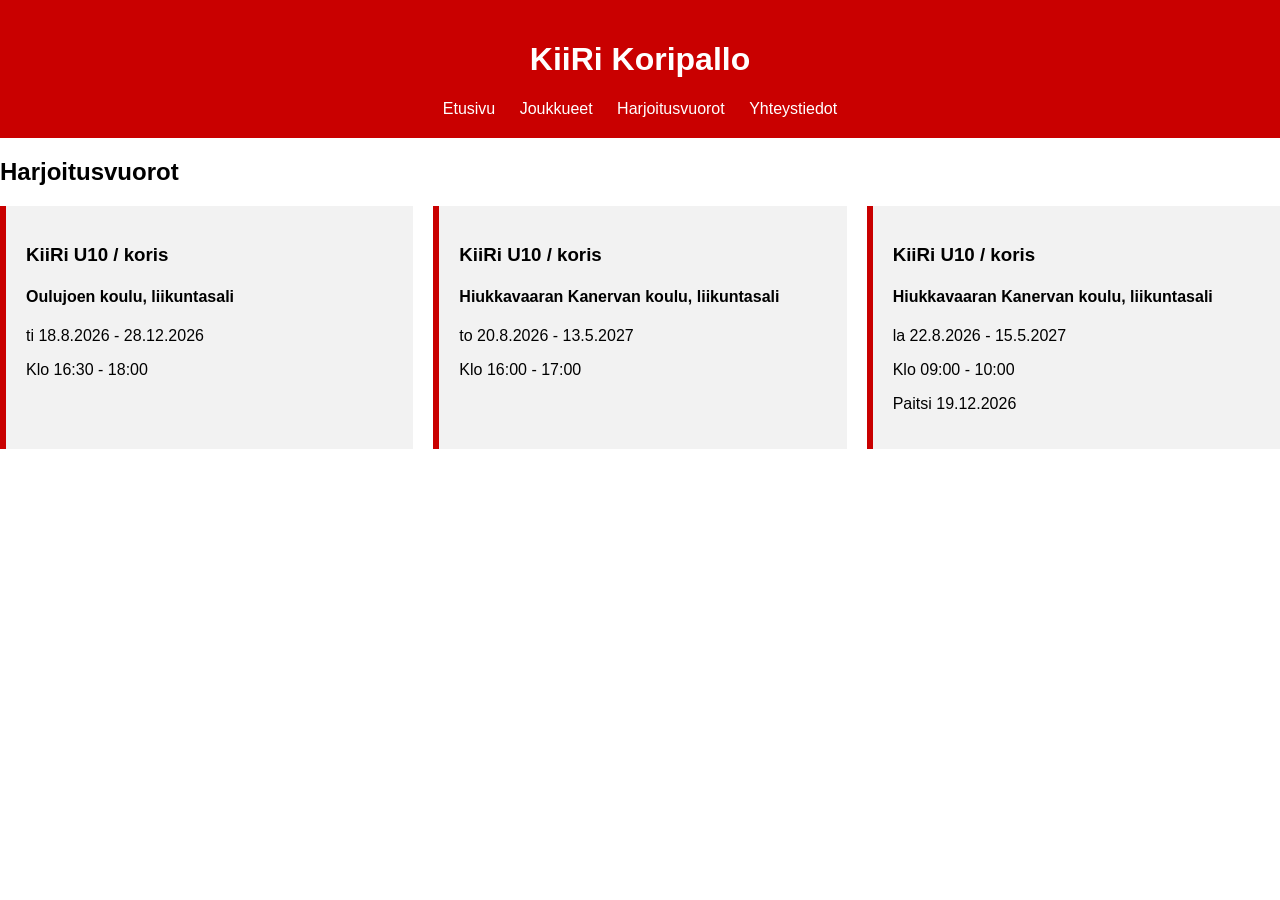
==== harjoitusvuorot.html @ effe3023 "Update harjoitusvuorot.html" ====
<!DOCTYPE html>
<html lang="fi">

<head>
    <meta charset="UTF-8">
    <meta name="viewport" content="width=device-width, initial-scale=1.0">
    <title>Harjoitusvuorot - KiiRi Koripallo</title>

    <link rel="stylesheet" href="style.css">
</head>

<body>

<header>
    <h1>KiiRi Koripallo</h1>

    <nav>
        <a href="index.html">Etusivu</a>
     <a href="joukkueet.html">Joukkueet</a>
        <a href="harjoitusvuorot.html">Harjoitusvuorot</a>
        <a href="yhteystiedot.html">Yhteystiedot</a>
    </nav>
</header>


<main>

<h2>Harjoitusvuorot</h2>

<section class="kortit">

    
 <div class="kortti">
            <h3>KiiRi U10 / koris</h3>
            <h4>Oulujoen koulu, liikuntasali</h4>
            <p>ti 18.8.2026 - 28.12.2026</p>
            <p>Klo 16:30 - 18:00</p>
        </div>

        <div class="kortti">
            <h3>KiiRi U10 / koris</h3>
            <h4>Hiukkavaaran Kanervan koulu, liikuntasali</h4>
            <p>to 20.8.2026 - 13.5.2027</p>
            <p>Klo 16:00 - 17:00</p>
        </div>
    
    <div class="kortti">
        <h3>KiiRi U10 / koris</h3>
        <h4>Hiukkavaaran Kanervan koulu, liikuntasali</h4>
        <p>la 22.8.2026 - 15.5.2027</p>
        <p>Klo 09:00 - 10:00</p>
        <p>Paitsi 19.12.2026</p>
    </div>
</section>

</main>

</body>
</html>
---- style.css ----
body {
    margin: 0;
    font-family: Arial, sans-serif;
}

header {
    background: #c90000;
    color: white;
    padding: 20px;
    text-align: center;
}

nav a {
    color: white;
    text-decoration: none;
    margin: 0 10px;
}
@media (max-width: 600px) {

    nav a {
        display: block;
        margin: 15px;
    }

}
.hero {
    background: #111;
    color: white;
    padding: 60px 20px;
    text-align: center;
}

.hero a {
    display: inline-block;
    background: #c90000;
    color: white;
    padding: 12px 25px;
    text-decoration: none;
    margin-top: 20px;
}
.vuorot {
    padding: 40px 20px;
}

.kortit {
    display: flex;
    gap: 20px;
    flex-wrap: wrap;
}

.kortti {
    background: #f2f2f2;
    border-left: 6px solid #c90000;
    padding: 20px;
    flex: 1;
    min-width: 250px;
}
header img {
    width: 120px;
}
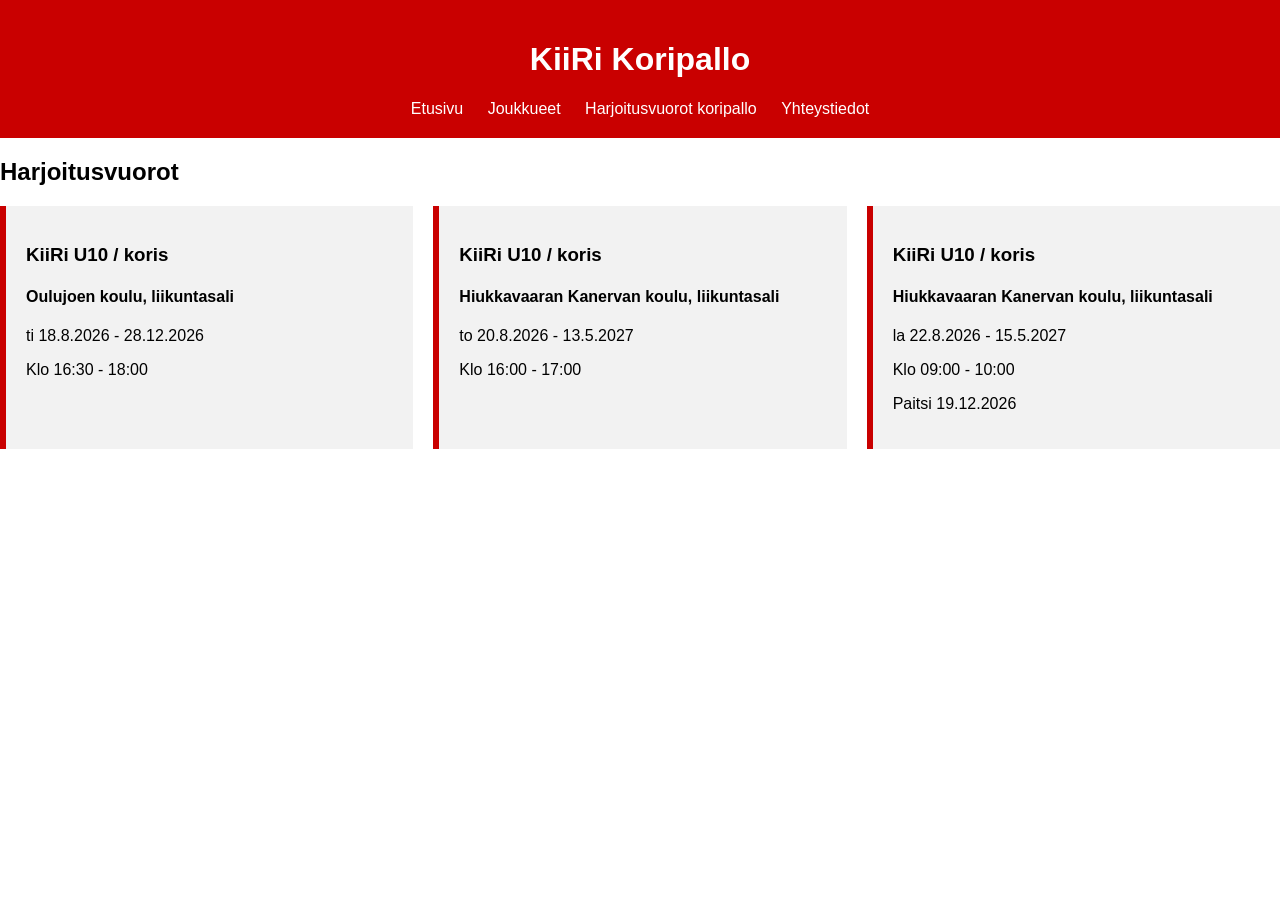
==== commit fcc12272: "Update harjoitusvuorot.html" ====
--- a/harjoitusvuorot.html
+++ b/harjoitusvuorot.html
@@ -17,7 +17,7 @@
     <nav>
         <a href="index.html">Etusivu</a>
      <a href="joukkueet.html">Joukkueet</a>
-        <a href="harjoitusvuorot.html">Harjoitusvuorot</a>
+        <a href="harjoitusvuorot.html">Harjoitusvuorot koripallo</a>
         <a href="yhteystiedot.html">Yhteystiedot</a>
     </nav>
 </header>
--- a/style.css
+++ b/style.css
@@ -24,10 +24,42 @@
 
 }
 .hero {
-    background: #111;
+    background-image: url("images/kiirimestari2026.jpg");
+    background-size: cover;
+    background-position: center top;
+    
+    min-height: 500px;
+
+    display: flex;
+    flex-direction: column;
+    justify-content: center;
+    align-items: center;
+
     color: white;
-    padding: 60px 20px;
     text-align: center;
+
+    padding: 40px;
+}
+
+.hero-text {
+    position: absolute;
+
+    text-align: center;
+    color: black;
+    margin-bottom: 10px;
+}
+
+.hero-text h2 {
+    font-size: 3rem;
+    margin: 0;
+
+    text-shadow: 3px 3px 10px black;
+}
+
+.hero-text p {
+    font-size: 1.4rem;
+
+    text-shadow: 3px 3px 10px black;
 }
 
 .hero a {
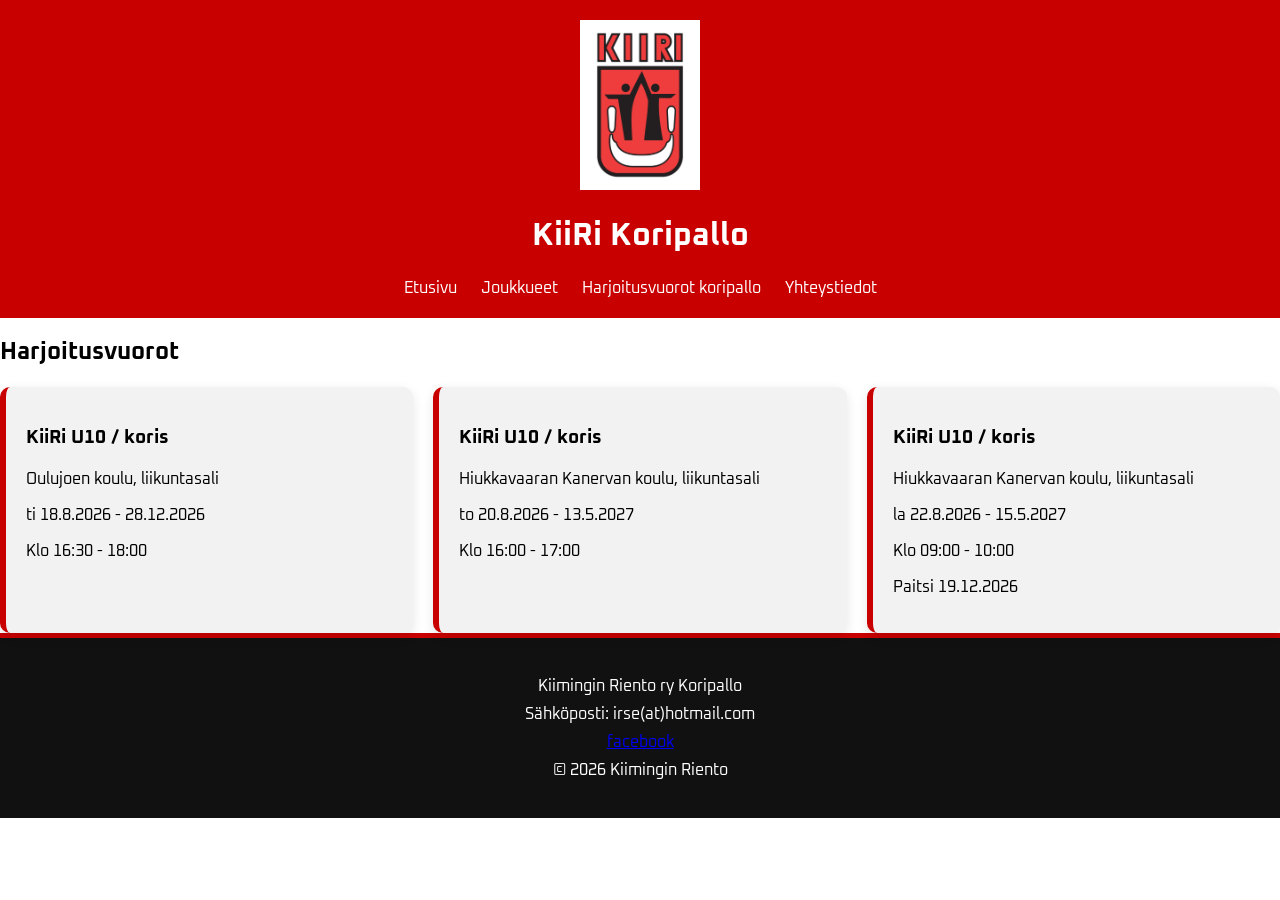
==== commit f9ec0cae: "Update harjoitusvuorot.html" ====
--- a/harjoitusvuorot.html
+++ b/harjoitusvuorot.html
@@ -4,7 +4,11 @@
 <head>
     <meta charset="UTF-8">
     <meta name="viewport" content="width=device-width, initial-scale=1.0">
-    <title>Harjoitusvuorot - KiiRi Koripallo</title>
+    <link rel="preconnect" href="https://fonts.googleapis.com">
+<link rel="preconnect" href="https://fonts.gstatic.com" crossorigin>
+
+<link href="https://fonts.googleapis.com/css2?family=Oxanium:wght@400;600;700&display=swap" rel="stylesheet">
+    <title>Harjoitusvuorot - Kiimingin Riento KiiRi Koripallo</title>
 
     <link rel="stylesheet" href="style.css">
 </head>
@@ -12,6 +16,7 @@
 <body>
 
 <header>
+ <img src="images/Kiirilogo.jpg" alt="Kiimingin Riento KiiRi logo">
     <h1>KiiRi Koripallo</h1>
 
     <nav>
@@ -32,21 +37,21 @@
     
  <div class="kortti">
             <h3>KiiRi U10 / koris</h3>
-            <h4>Oulujoen koulu, liikuntasali</h4>
+            <p>Oulujoen koulu, liikuntasali</p>
             <p>ti 18.8.2026 - 28.12.2026</p>
             <p>Klo 16:30 - 18:00</p>
         </div>
 
         <div class="kortti">
             <h3>KiiRi U10 / koris</h3>
-            <h4>Hiukkavaaran Kanervan koulu, liikuntasali</h4>
+            <p>Hiukkavaaran Kanervan koulu, liikuntasali</p>
             <p>to 20.8.2026 - 13.5.2027</p>
             <p>Klo 16:00 - 17:00</p>
         </div>
     
     <div class="kortti">
         <h3>KiiRi U10 / koris</h3>
-        <h4>Hiukkavaaran Kanervan koulu, liikuntasali</h4>
+        <p>Hiukkavaaran Kanervan koulu, liikuntasali</p>
         <p>la 22.8.2026 - 15.5.2027</p>
         <p>Klo 09:00 - 10:00</p>
         <p>Paitsi 19.12.2026</p>
@@ -54,6 +59,12 @@
 </section>
 
 </main>
+<footer>
+    <p>Kiimingin Riento ry Koripallo</p>
+    <p>Sähköposti: irse(at)hotmail.com</p>
+      <p><a href="https://www.facebook.com/groups/352623054833105/" target="_blank" rel="noopener">facebook</a></p>
+    <p>© 2026 Kiimingin Riento</p>
+</footer>
 
 </body>
 </html>
--- a/style.css
+++ b/style.css
@@ -1,6 +1,6 @@
 body {
     margin: 0;
-    font-family: Arial, sans-serif;
+    font-family: "Oxanium", sans-serif;
 }
 
 header {
@@ -32,7 +32,7 @@
 
     display: flex;
     flex-direction: column;
-    justify-content: center;
+    justify-content: flex-end;
     align-items: center;
 
     color: white;
@@ -41,8 +41,26 @@
     padding: 40px;
 }
 
+.joukkue {
+    background-image: url("images/huddle.jpg");
+    background-size: cover;
+    background-position: center top;
+    
+    min-height: 350px;
+
+    display: flex;
+    flex-direction: column;
+    justify-content: flex-end;
+    align-items: center;
+
+    color: white;
+    text-align: center;
+
+    padding: 40px;
+}
+
+
 .hero-text {
-    position: absolute;
 
     text-align: center;
     color: black;
@@ -53,13 +71,13 @@
     font-size: 3rem;
     margin: 0;
 
-    text-shadow: 3px 3px 10px black;
+    text-shadow: 8px 8px 8px white;
 }
 
 .hero-text p {
     font-size: 1.4rem;
 
-    text-shadow: 3px 3px 10px black;
+    text-shadow: 8px 8px 5px white;
 }
 
 .hero a {
@@ -81,12 +99,84 @@
 }
 
 .kortti {
-    background: #f2f2f2;
+     background: #f2f2f2;
     border-left: 6px solid #c90000;
+    border-radius: 10px;
     padding: 20px;
+    box-shadow: 0 4px 12px rgba(0,0,0,0.1);
     flex: 1;
     min-width: 250px;
 }
+.toiminta-kuva {
+    width: 100%;
+    max-width: 700px;
+    height: auto;
+    border-radius: 8px;
+}
+.logo {
+    width: 200px;
+    height: auto;
+}
+
+footer {
+    background: #111;
+    border-top: 5px solid #c90000;
+    color: white;
+    text-align: center;
+    padding: 30px 20px;
+}
+
+footer p {
+    margin: 8px 0;
+}
+
+.uutinen img {
+    width: 100%;
+    height: 200px;
+    object-fit: cover;
+    border-radius: 8px;
+}
+
 header img {
     width: 120px;
 }
+
+.uutiset {
+    padding: 40px 20px;
+    max-width: 1100px;
+    margin: 0 auto;
+}
+
+.uutiset h2 {
+    text-align: center;
+    margin-bottom: 30px;
+}
+
+.uutiset-grid {
+    display: grid;
+    grid-template-columns: repeat(3, 1fr);
+    gap: 20px;
+}
+
+.uutinen {
+    background: #f2f2f2;
+    padding: 20px;
+    border-left: 5px solid #c90000;
+    border-radius: 10px;
+}
+
+.uutinen a {
+    color: #c90000;
+    font-weight: bold;
+    text-decoration: none;
+}
+
+.uutinen a:hover {
+    text-decoration: underline;
+}
+
+@media (max-width: 700px) {
+    .uutiset-grid {
+        grid-template-columns: 1fr;
+    }
+}
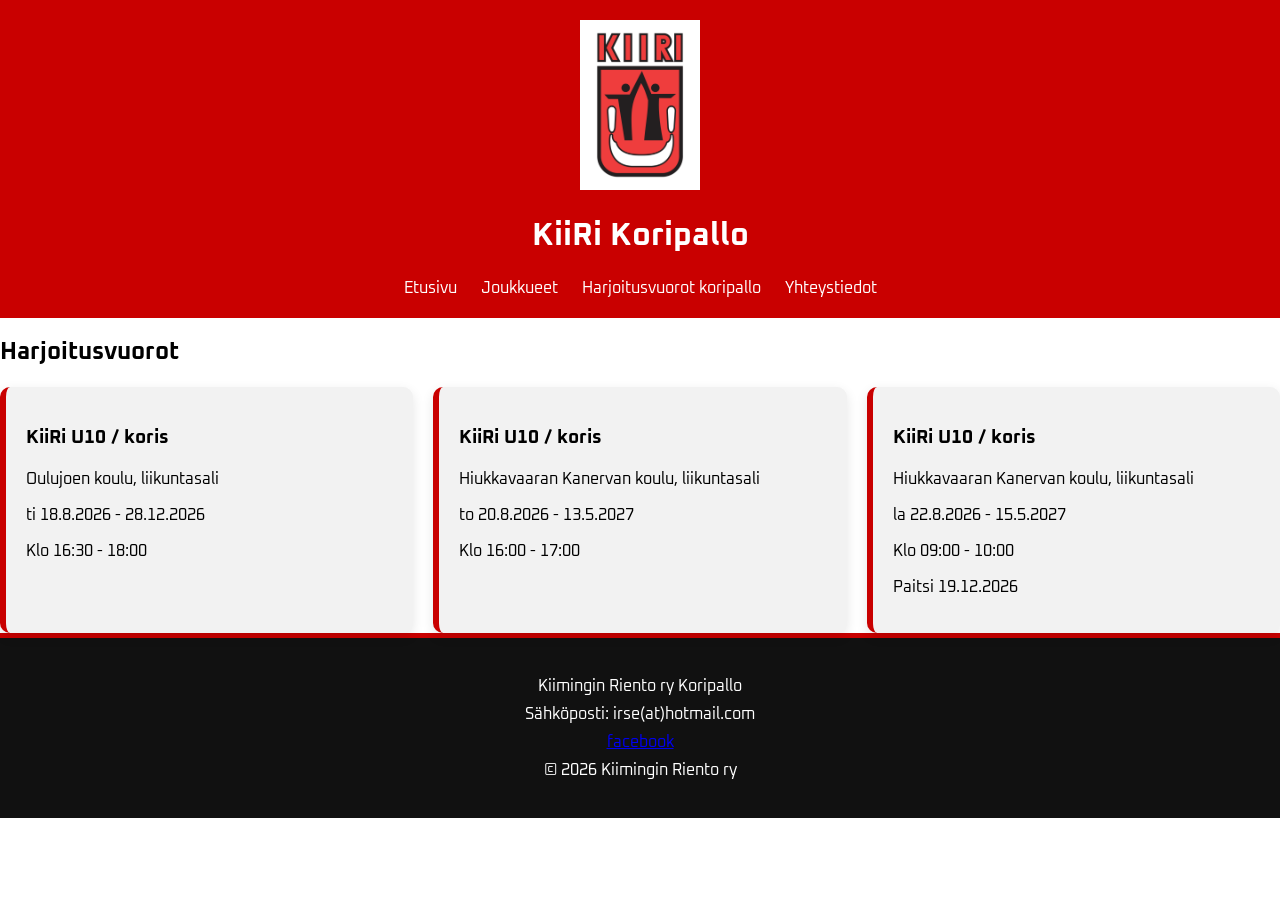
==== commit 6add0531: "Update harjoitusvuorot.html" ====
--- a/harjoitusvuorot.html
+++ b/harjoitusvuorot.html
@@ -59,11 +59,12 @@
 </section>
 
 </main>
+    
 <footer>
     <p>Kiimingin Riento ry Koripallo</p>
     <p>Sähköposti: irse(at)hotmail.com</p>
       <p><a href="https://www.facebook.com/groups/352623054833105/" target="_blank" rel="noopener">facebook</a></p>
-    <p>© 2026 Kiimingin Riento</p>
+    <p>© 2026 Kiimingin Riento ry</p>
 </footer>
 
 </body>
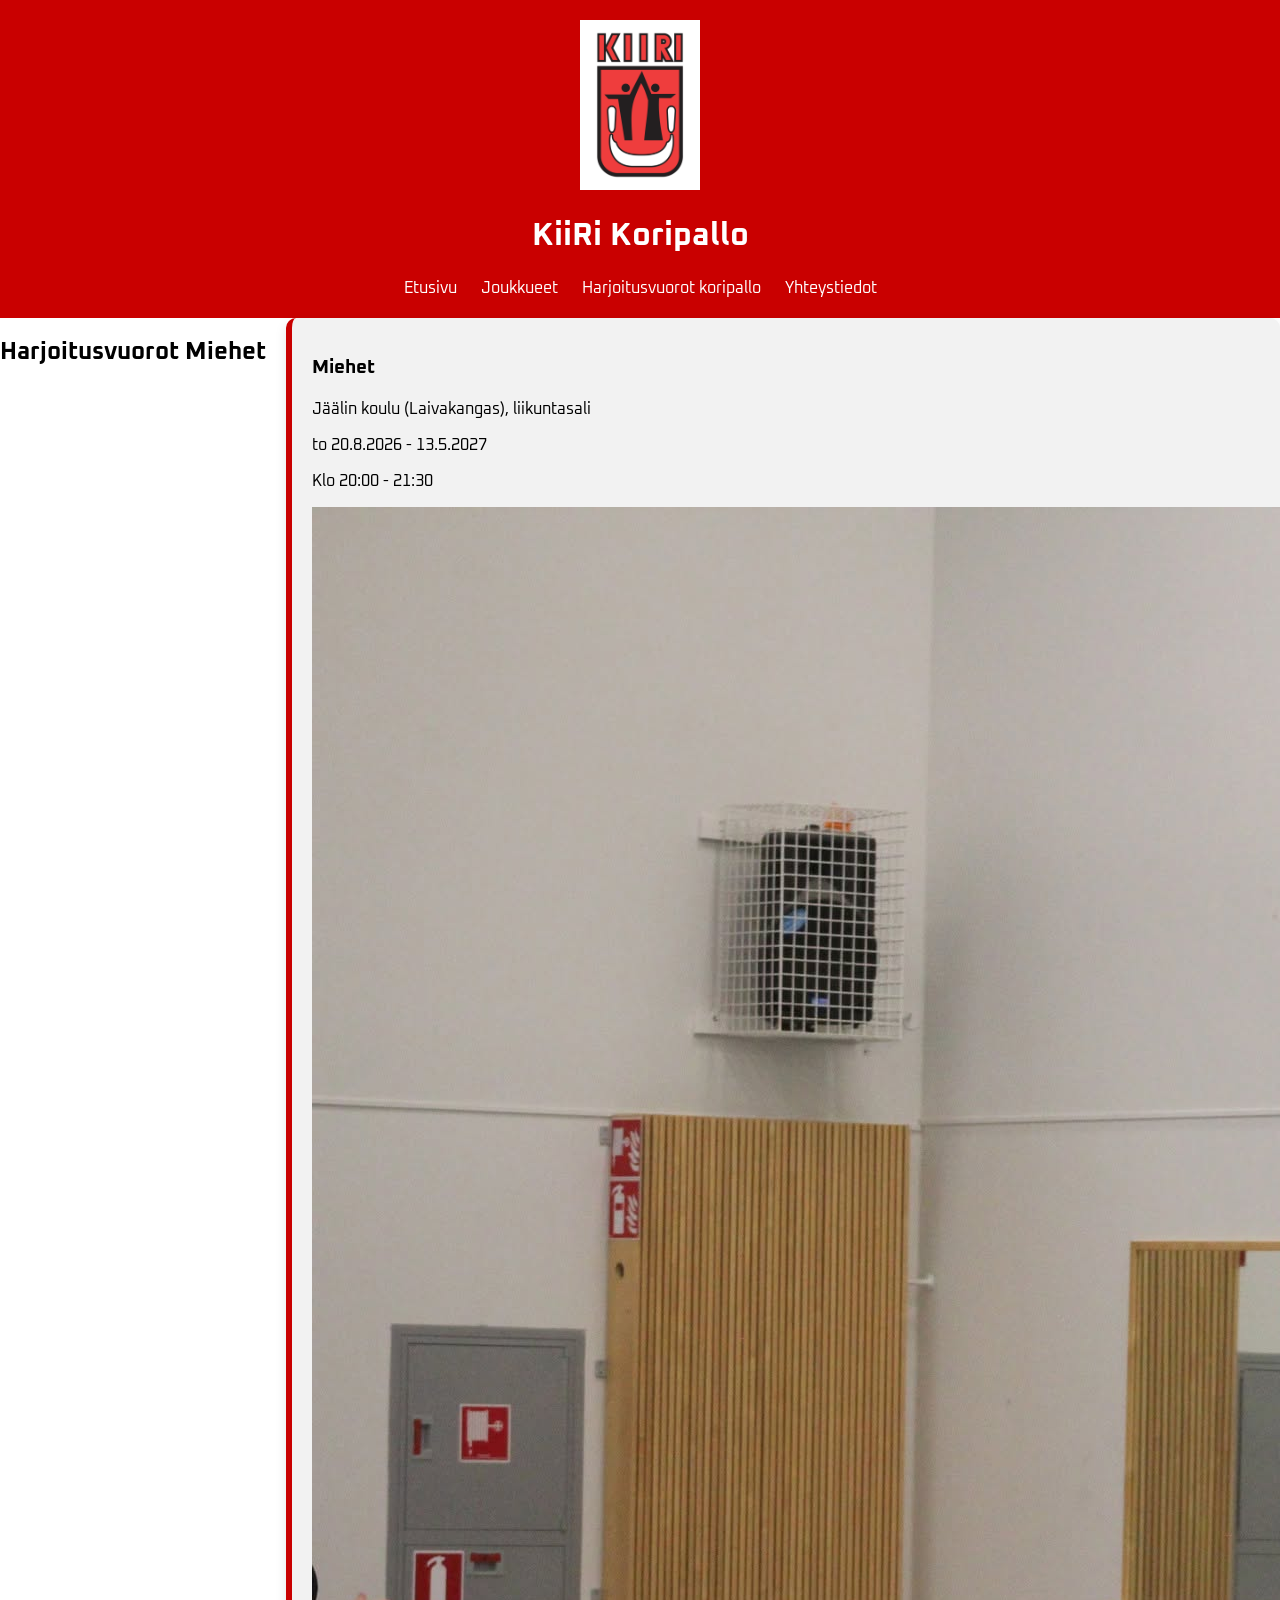
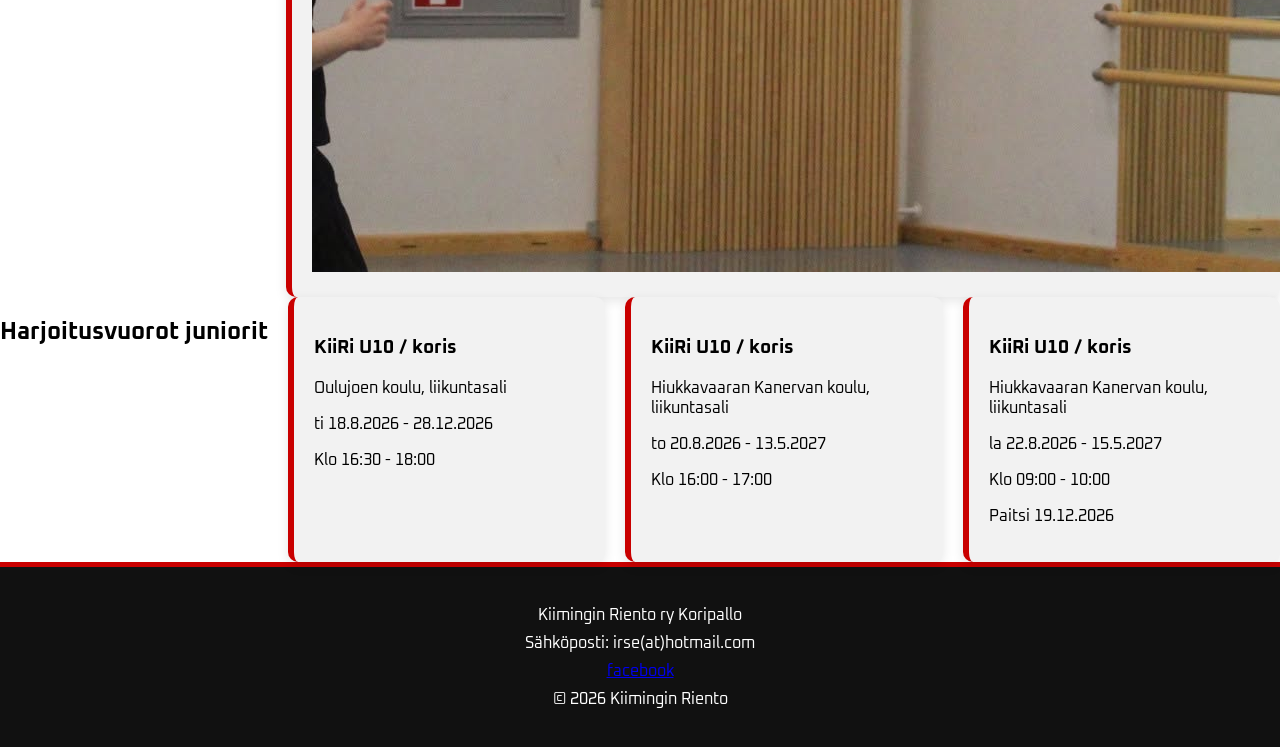
==== commit 6284dc10: "Update harjoitusvuorot.html" ====
--- a/harjoitusvuorot.html
+++ b/harjoitusvuorot.html
@@ -29,11 +29,21 @@
 
 
 <main>
+<section class="kortit">
+<h2>Harjoitusvuorot Miehet</h2>
 
-<h2>Harjoitusvuorot</h2>
+  <div class="kortti">
+            <h3>Miehet</h3>
+            <p>Jäälin koulu (Laivakangas), liikuntasali</p>
+            <p>to 20.8.2026 - 13.5.2027</p>
+            <p>Klo 20:00 - 21:30</p>
+             <img src="images/hangtime.jpg" alt="Clark Kenttu" class="kortti-kuva">
+        </div>
 
+</section>
 <section class="kortit">
 
+ <h2>Harjoitusvuorot juniorit</h2>
     
  <div class="kortti">
             <h3>KiiRi U10 / koris</h3>
@@ -59,12 +69,11 @@
 </section>
 
 </main>
-    
 <footer>
     <p>Kiimingin Riento ry Koripallo</p>
     <p>Sähköposti: irse(at)hotmail.com</p>
       <p><a href="https://www.facebook.com/groups/352623054833105/" target="_blank" rel="noopener">facebook</a></p>
-    <p>© 2026 Kiimingin Riento ry</p>
+    <p>© 2026 Kiimingin Riento</p>
 </footer>
 
 </body>
--- a/style.css
+++ b/style.css
@@ -38,7 +38,7 @@
     color: white;
     text-align: center;
 
-    padding: 40px;
+    padding: 70px;
 }
 
 .joukkue {
@@ -71,13 +71,13 @@
     font-size: 3rem;
     margin: 0;
 
-    text-shadow: 8px 8px 8px white;
+    text-shadow: 6px 8px 8px white;
 }
 
 .hero-text p {
     font-size: 1.4rem;
 
-    text-shadow: 8px 8px 5px white;
+    text-shadow: 6px 8px 5px white;
 }
 
 .hero a {
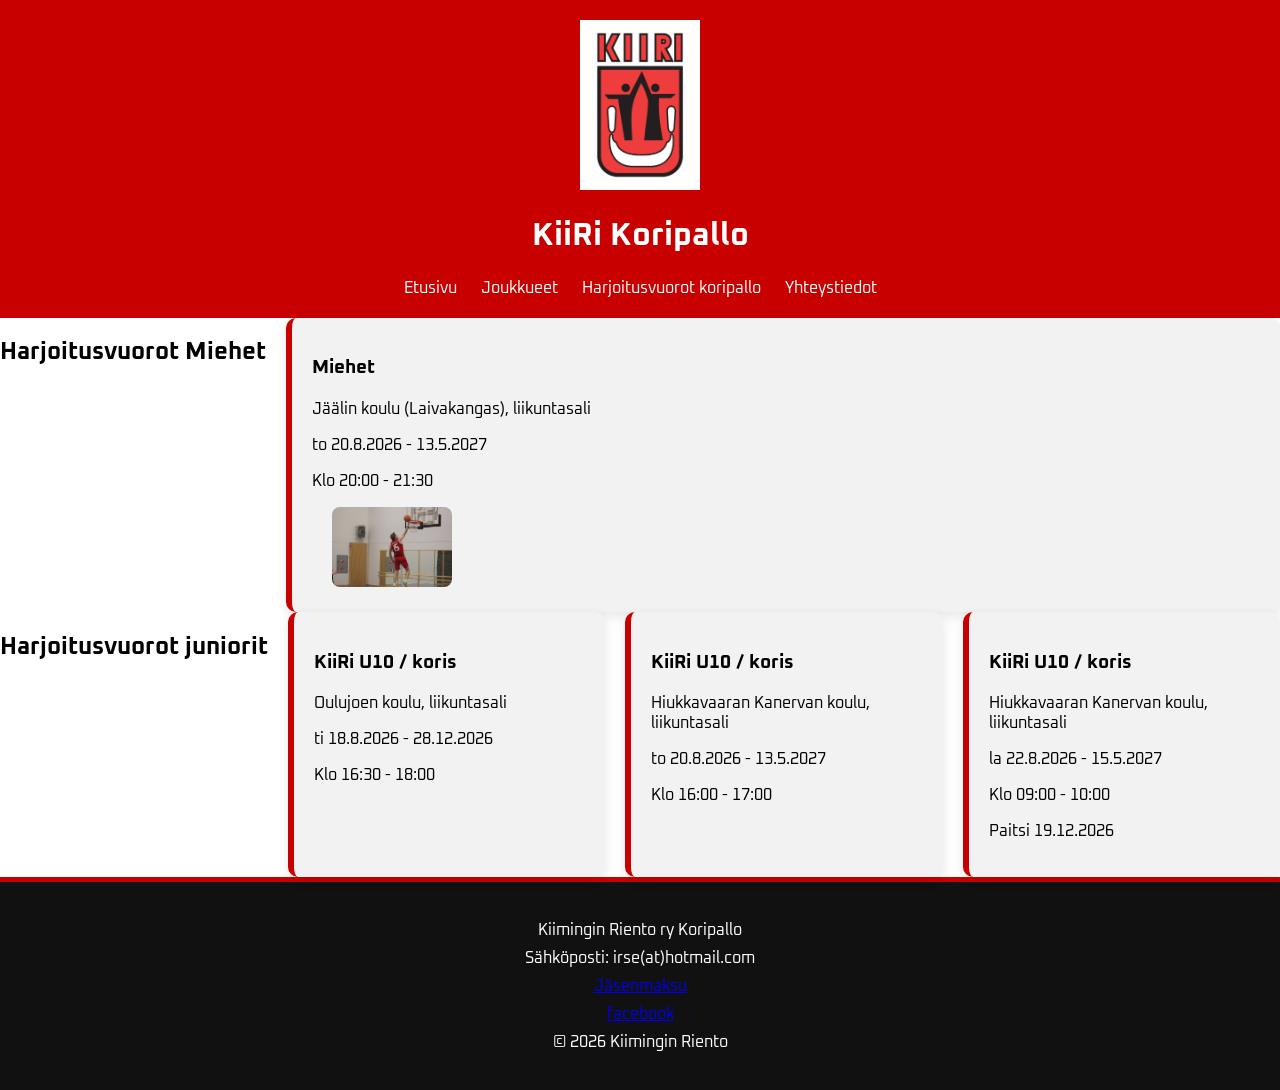
==== commit fe0bf48f: "Update harjoitusvuorot.html" ====
--- a/harjoitusvuorot.html
+++ b/harjoitusvuorot.html
@@ -72,6 +72,7 @@
 <footer>
     <p>Kiimingin Riento ry Koripallo</p>
     <p>Sähköposti: irse(at)hotmail.com</p>
+    <p><a href="jasenmaksu.html">Jäsenmaksu</a></p>
       <p><a href="https://www.facebook.com/groups/352623054833105/" target="_blank" rel="noopener">facebook</a></p>
     <p>© 2026 Kiimingin Riento</p>
 </footer>
--- a/style.css
+++ b/style.css
@@ -24,6 +24,8 @@
 
 }
 .hero {
+    background-size: cover;
+    background-position: center top;
     background-image: url("images/kiirimestari2026.jpg");
     background-size: cover;
     background-position: center top;
@@ -38,7 +40,7 @@
     color: white;
     text-align: center;
 
-    padding: 70px;
+    padding: 65px;
 }
 
 .joukkue {
@@ -61,23 +63,34 @@
 
 
 .hero-text {
+    background: rgba(0, 0, 0, 0.35);
+    backdrop-filter: blur(6px);
+    -webkit-backdrop-filter: blur(6px);
+
+    padding: 2px 2px;
+    border-radius: 12px;
+
+    color: white;
+}
+
+/*.hero-text {
 
     text-align: center;
     color: black;
-    margin-bottom: 10px;
+    margin-bottom: 10px;*/
 }
 
 .hero-text h2 {
     font-size: 3rem;
     margin: 0;
 
-    text-shadow: 6px 8px 8px white;
+    /*text-shadow: 8px 8px 8px white;*/
 }
 
 .hero-text p {
     font-size: 1.4rem;
 
-    text-shadow: 6px 8px 5px white;
+   /* text-shadow: 8px 8px 5px white;*/
 }
 
 .hero a {
@@ -106,7 +119,16 @@
     box-shadow: 0 4px 12px rgba(0,0,0,0.1);
     flex: 1;
     min-width: 250px;
-}
+    }
+    
+    .kortti-kuva {
+    width: 120px;
+    height: 80px;
+    object-fit: cover;
+    border-radius: 8px;
+    margin-left: 20px;   
+}
+
 .toiminta-kuva {
     width: 100%;
     max-width: 700px;
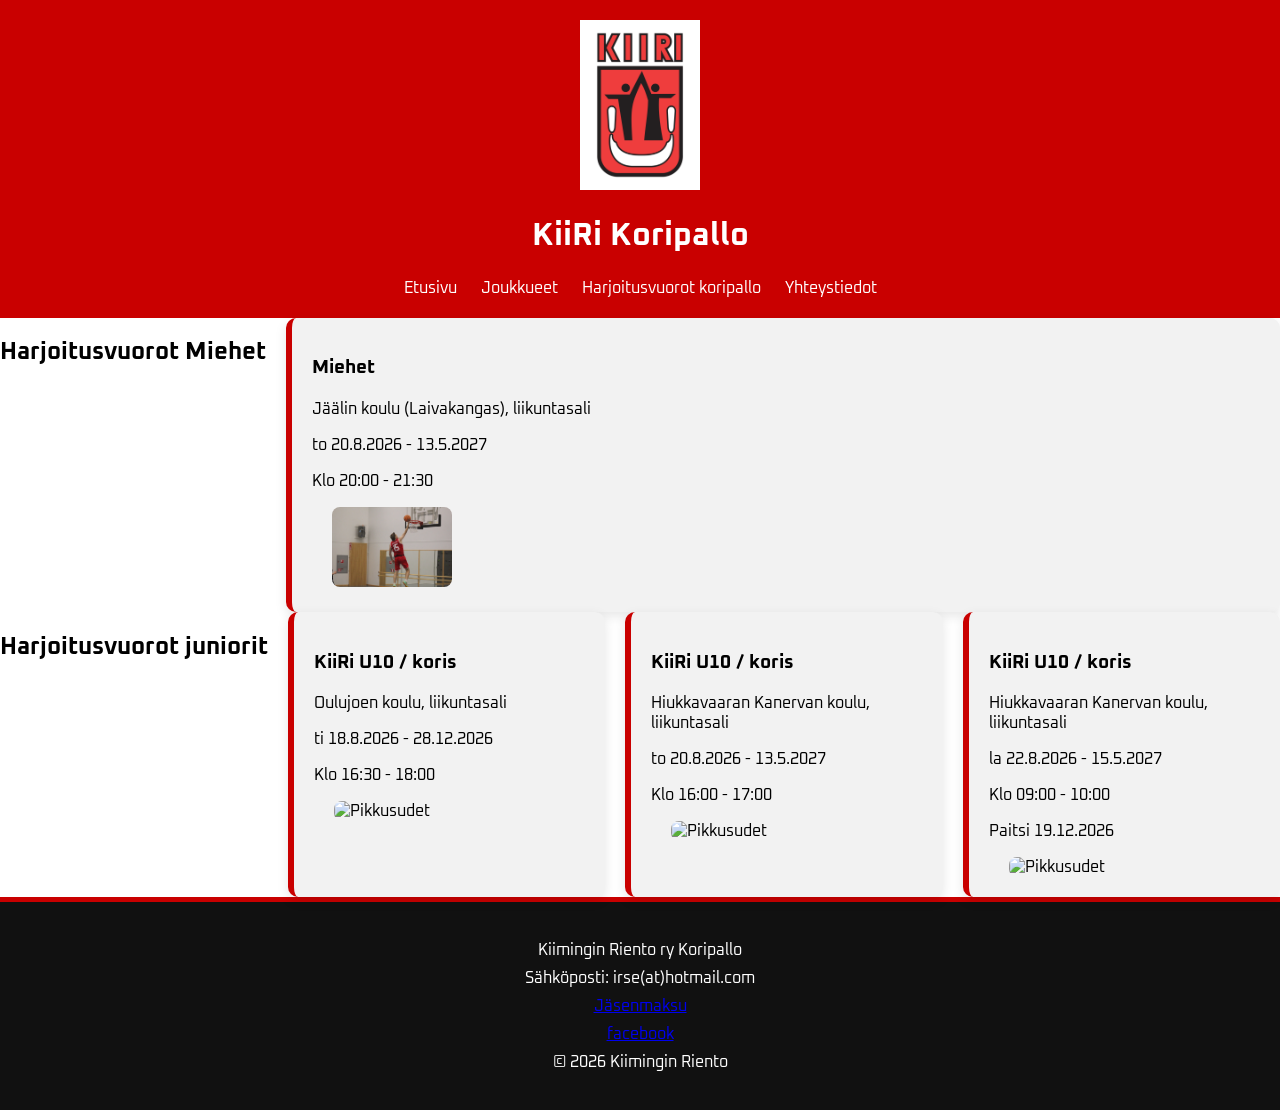
==== commit fa0ffea8: "Update harjoitusvuorot.html" ====
--- a/harjoitusvuorot.html
+++ b/harjoitusvuorot.html
@@ -44,12 +44,13 @@
 <section class="kortit">
 
  <h2>Harjoitusvuorot juniorit</h2>
-    
- <div class="kortti">
+
+    <div class="kortti">
             <h3>KiiRi U10 / koris</h3>
             <p>Oulujoen koulu, liikuntasali</p>
             <p>ti 18.8.2026 - 28.12.2026</p>
             <p>Klo 16:30 - 18:00</p>
+             <img src="images/pikkusudet.jpeg" alt="Pikkusudet" class="kortti-kuva">
         </div>
 
         <div class="kortti">
@@ -57,6 +58,7 @@
             <p>Hiukkavaaran Kanervan koulu, liikuntasali</p>
             <p>to 20.8.2026 - 13.5.2027</p>
             <p>Klo 16:00 - 17:00</p>
+             <img src="images/pikkusudet.jpeg" alt="Pikkusudet" class="kortti-kuva">
         </div>
     
     <div class="kortti">
@@ -65,6 +67,8 @@
         <p>la 22.8.2026 - 15.5.2027</p>
         <p>Klo 09:00 - 10:00</p>
         <p>Paitsi 19.12.2026</p>
+         <img src="images/pikkusudet.jpeg" alt="Pikkusudet" class="kortti-kuva">
+    
     </div>
 </section>
 
--- a/style.css
+++ b/style.css
@@ -202,3 +202,33 @@
         grid-template-columns: 1fr;
     }
 }
+.maksut {
+    display: flex;
+    gap: 20px;
+    flex-wrap: wrap;
+    margin: 20px 0;
+}
+
+.maksut div {
+    background: white;
+    border-left: 4px solid #c90000;
+    padding: 15px;
+    flex: 1;
+    min-width: 220px;
+}
+
+.hinta {
+    font-size: 2rem;
+    font-weight: 700;
+    color: #c90000;
+    margin: 5px 0;
+}
+
+.nappi {
+    display: inline-block;
+    background: #c90000;
+    color: white;
+    padding: 10px 20px;
+    text-decoration: none;
+    border-radius: 8px;
+}
